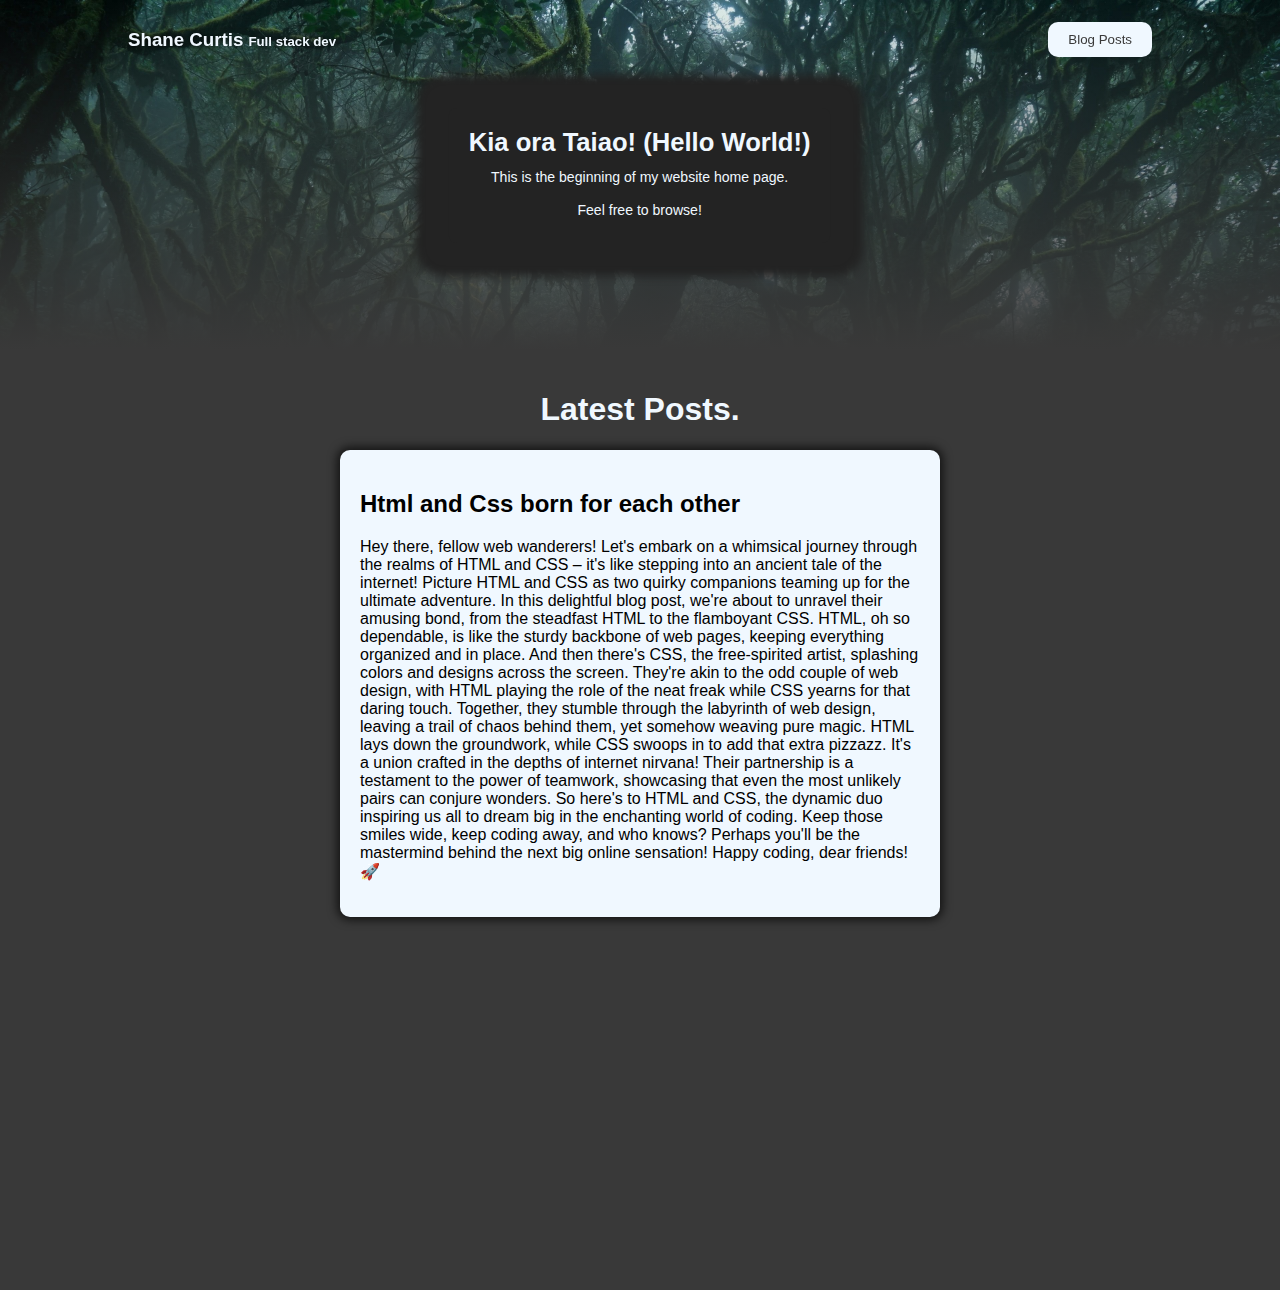
==== index.html @ 5c9a075c "Fixed the style link in the index.html" ====
<!DOCTYPE html>
<html lang="en">
<head>
    <meta charset="UTF-8">
    <meta name="viewport" content="width=device-width, initial-scale=1.0">
    <link rel="stylesheet" href="/styles/main.css">
    <title>My Blog</title>
</head>
<body>
    <div class="nav-bar">
        <div class="left-nav">
            <h3>Shane Curtis</h3>
            <h5>Full stack dev</h5>
        </div>
        <div class="right-nav">
            <button>Blog Posts</button>
        </div>
    </div>
    <div class="header">
        <div class="header-container">
            <h1>Kia ora Taiao! (Hello World!)</h1> 
            <p> This is the beginning of my website home page.</p>
            <p> Feel free to browse! </p>
        </div>
    </div>
    <div class="content">
        <h1>Latest Posts.</h1>
        <div class="blog-post">
            <h2>Html and Css born for each other</h2>
            <p>Hey there, fellow web wanderers! Let's embark on a whimsical journey through the realms of HTML and CSS – it's like stepping into an ancient tale of the internet! Picture HTML and CSS as two quirky companions teaming up for the ultimate adventure. In this delightful blog post, we're about to unravel their amusing bond, from the steadfast HTML to the flamboyant CSS.
                HTML, oh so dependable, is like the sturdy backbone of web pages, keeping everything organized and in place. And then there's CSS, the free-spirited artist, splashing colors and designs across the screen. They're akin to the odd couple of web design, with HTML playing the role of the neat freak while CSS yearns for that daring touch.
                Together, they stumble through the labyrinth of web design, leaving a trail of chaos behind them, yet somehow weaving pure magic. HTML lays down the groundwork, while CSS swoops in to add that extra pizzazz. It's a union crafted in the depths of internet nirvana!
                Their partnership is a testament to the power of teamwork, showcasing that even the most unlikely pairs can conjure wonders. So here's to HTML and CSS, the dynamic duo inspiring us all to dream big in the enchanting world of coding. Keep those smiles wide, keep coding away, and who knows? Perhaps you'll be the mastermind behind the next big online sensation! Happy coding, dear friends! 🚀</p>
        </div>
    </div>
    <script>
        window.addEventListener('scroll', function() {
            const navBar = document.querySelector('.nav-bar');
            if (window.pageYOffset > 20) {
                navBar.classList.add('scrolled');
            } else {
                navBar.classList.remove('scrolled');
            }
        });
    </script>
</body>
</html>
---- styles/main.css ----
body {
    background-color: #393939;
    color: aliceblue;
    font-family: Arial, sans-serif;
    margin: 0;
    padding: 0;
}

/* Home page css */

.header {
    display: flex;
    flex-direction: column;
    align-items: center;
    justify-content: center;
    background: linear-gradient(to top, #393939, rgba(0, 0, 0, 0)), url("/images/header-background.jpg");
    background-size: cover;
    transition: all 200ms ease-in-out;
    width: auto;
    height: 350px;
}

.header h1 {
    font-size: 2em;
    margin: 5px;
    padding: 0;
}

.header p {
    font-size: 1.1em;
    margin-block: 10px;
    padding: 0;
}

.header-container {
    display: flex;
    flex-direction: column;
    align-items: center;
    justify-content: center;
    background-color: rgb(35, 35, 35);
    padding: 20px;
    border-radius: 10px;
    box-shadow: 0 0 10px 40px rgb(35, 35, 35);
    transform: scale(0.8);
}

.content {
    display: flex;
    flex-direction: column;
    align-items: center;
    justify-content: start;
    padding: 20px;
    max-width: 600px;
    height: 100%;
    min-height: 100vh;
    margin: auto;
}

.blog-post {
    background-color: aliceblue;
    color: black;
    padding: 20px;
    border-radius: 10px;
    box-shadow: 0 0 10px 3px rgba(0, 0, 0, 0.664);
}

.nav-bar {
    display: flex;
    flex-direction: row;
    align-items: center;
    justify-content: space-between;
    position: fixed;
    border-radius: 10px;
    width: 80vw;
    left: 50%;
    top: 10px;
    transform: translate(-50%);
    z-index: 1000;
    padding-inline: 20px;
    transition: all 200ms ease-in-out;
}

.nav-bar h3, .nav-bar h5 {
    text-shadow: 0 0 5px rgb(0, 0, 0);
}

.nav-bar.scrolled {
    background-color: aliceblue;
    color: #393939;
    box-shadow: 0 0 10px rgba(0, 0, 0, 0.738);
}

.nav-bar.scrolled button {
    background-color: #393939;
    color: aliceblue;
}

.nav-bar.scrolled h3, .nav-bar.scrolled h5 {
    text-shadow: none;
}

.right-nav button {
    border-style: none;
    background-color: aliceblue;
    color: #393939;
    padding-block: 10px;
    padding-inline: 20px;
    border-radius: 10px;
    transition: all 200ms ease-in-out;
}

.right-nav button:hover {
    background-color: #393939;
    color: aliceblue;
    cursor: pointer;
}

.left-nav {
    display: flex;
    align-items: center;
    justify-content: center;
}

.left-nav h3 {
    margin-right: 5px;
}

.left-nav h5 {
    position: relative;
    top: 1.5px;
}
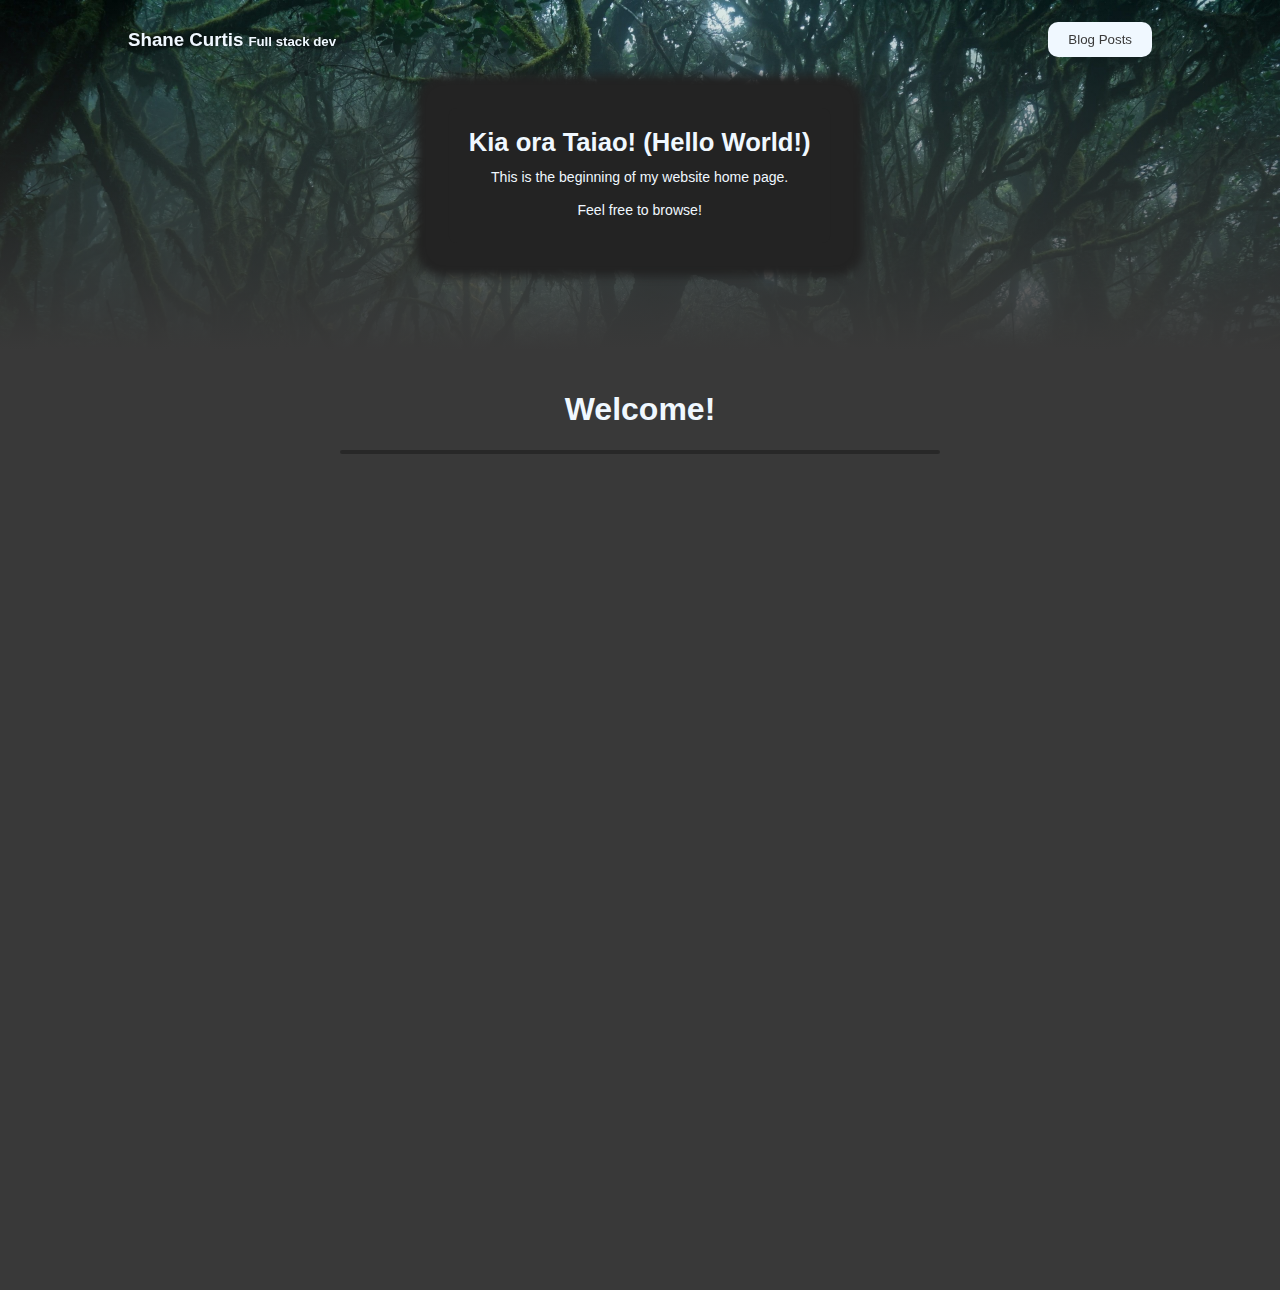
==== commit 3672c167: "Added Blog section" ====
--- a/index.html
+++ b/index.html
@@ -24,14 +24,8 @@
         </div>
     </div>
     <div class="content">
-        <h1>Latest Posts.</h1>
-        <div class="blog-post">
-            <h2>Html and Css born for each other</h2>
-            <p>Hey there, fellow web wanderers! Let's embark on a whimsical journey through the realms of HTML and CSS – it's like stepping into an ancient tale of the internet! Picture HTML and CSS as two quirky companions teaming up for the ultimate adventure. In this delightful blog post, we're about to unravel their amusing bond, from the steadfast HTML to the flamboyant CSS.
-                HTML, oh so dependable, is like the sturdy backbone of web pages, keeping everything organized and in place. And then there's CSS, the free-spirited artist, splashing colors and designs across the screen. They're akin to the odd couple of web design, with HTML playing the role of the neat freak while CSS yearns for that daring touch.
-                Together, they stumble through the labyrinth of web design, leaving a trail of chaos behind them, yet somehow weaving pure magic. HTML lays down the groundwork, while CSS swoops in to add that extra pizzazz. It's a union crafted in the depths of internet nirvana!
-                Their partnership is a testament to the power of teamwork, showcasing that even the most unlikely pairs can conjure wonders. So here's to HTML and CSS, the dynamic duo inspiring us all to dream big in the enchanting world of coding. Keep those smiles wide, keep coding away, and who knows? Perhaps you'll be the mastermind behind the next big online sensation! Happy coding, dear friends! 🚀</p>
-        </div>
+        <h1>Welcome!</h1>
+        <div class="divider" />
     </div>
     <script>
         window.addEventListener('scroll', function() {
--- a/styles/main.css
+++ b/styles/main.css
@@ -7,6 +7,13 @@
 }
 
 /* Home page css */
+
+.divider {
+    width: 100%;
+    height: 4px;
+    background-color: rgba(0, 0, 0, 0.29);
+    border-radius: 10px;
+}
 
 .header {
     display: flex;
@@ -56,14 +63,6 @@
     margin: auto;
 }
 
-.blog-post {
-    background-color: aliceblue;
-    color: black;
-    padding: 20px;
-    border-radius: 10px;
-    box-shadow: 0 0 10px 3px rgba(0, 0, 0, 0.664);
-}
-
 .nav-bar {
     display: flex;
     flex-direction: row;
@@ -93,6 +92,12 @@
 .nav-bar.scrolled button {
     background-color: #393939;
     color: aliceblue;
+}
+
+.nav-bar.scrolled button:hover {
+    background-color: aliceblue;
+    color: #393939;
+    box-shadow: 0 0 10px black;
 }
 
 .nav-bar.scrolled h3, .nav-bar.scrolled h5 {
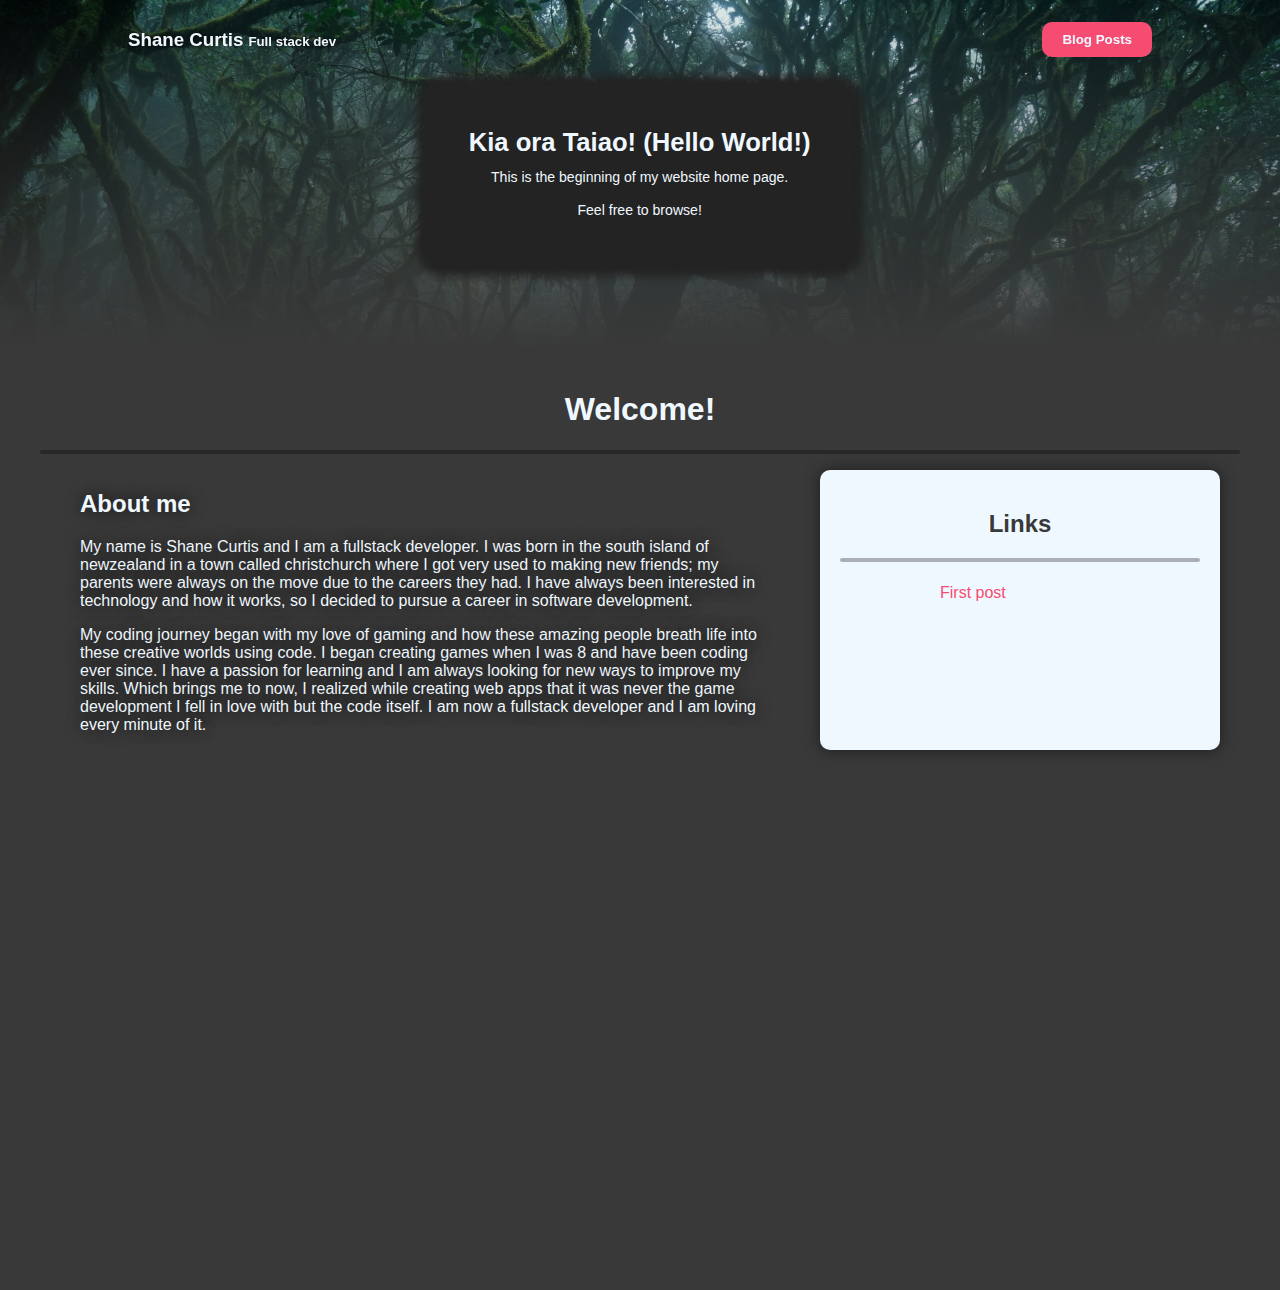
==== commit 8352e908: "Reworked the main page" ====
--- a/index.html
+++ b/index.html
@@ -26,6 +26,25 @@
     <div class="content">
         <h1>Welcome!</h1>
         <div class="divider" />
+        <div class="about-me">
+            <div class="text-section">
+                <h2>About me</h2>
+                <p>My name is Shane Curtis and I am a fullstack developer. I was born in the south island of newzealand in a town called christchurch where I got very used to making new friends; my parents were always on the move
+                    due to the careers they had. I have always been interested in technology and how it works, so I decided to pursue a career in software development.
+                </p>
+                <p>My coding journey began with my love of gaming and how these amazing people breath life into these creative worlds using code. 
+                    I began creating games when I was 8 and have been coding ever since. I have a passion for learning and I am always looking for new ways to improve my skills. Which brings me to now, I realized while creating web apps that
+                    it was never the game development I fell in love with but the code itself. I am now a fullstack developer and I am loving every minute of it.
+                </p>
+            </div>
+            <div class="links">
+                <h2>Links</h2>
+                <div class="divider">
+                <ul>
+                    <li><a href="/blog/te-houtaewa-template.html">First post</a>
+                </ul>
+            </div>
+        </div>
     </div>
     <script>
         window.addEventListener('scroll', function() {
--- a/styles/main.css
+++ b/styles/main.css
@@ -4,6 +4,10 @@
     font-family: Arial, sans-serif;
     margin: 0;
     padding: 0;
+}
+
+:root {
+    --main-color: #f64c72;
 }
 
 /* Home page css */
@@ -57,7 +61,7 @@
     align-items: center;
     justify-content: start;
     padding: 20px;
-    max-width: 600px;
+    max-width: 1200px;
     height: 100%;
     min-height: 100vh;
     margin: auto;
@@ -89,25 +93,15 @@
     box-shadow: 0 0 10px rgba(0, 0, 0, 0.738);
 }
 
-.nav-bar.scrolled button {
-    background-color: #393939;
-    color: aliceblue;
-}
-
-.nav-bar.scrolled button:hover {
-    background-color: aliceblue;
-    color: #393939;
-    box-shadow: 0 0 10px black;
-}
-
 .nav-bar.scrolled h3, .nav-bar.scrolled h5 {
     text-shadow: none;
 }
 
 .right-nav button {
     border-style: none;
-    background-color: aliceblue;
-    color: #393939;
+    background-color: var(--main-color);
+    color: aliceblue;
+    font-weight: 600;
     padding-block: 10px;
     padding-inline: 20px;
     border-radius: 10px;
@@ -118,6 +112,7 @@
     background-color: #393939;
     color: aliceblue;
     cursor: pointer;
+    transform: scale(1.1);
 }
 
 .left-nav {
@@ -133,4 +128,47 @@
 .left-nav h5 {
     position: relative;
     top: 1.5px;
+}
+
+.text-section {
+    text-shadow: 0 0 15px rgba(0, 0, 0, 0.687);
+}
+
+.about-me {
+    display: flex;
+    flex-direction: row;
+    margin-top: 20px;
+}
+
+.about-me * {
+    margin-inline: 20px;
+}
+
+.links {
+    display: flex;
+    flex-direction: column;
+    align-items: center;
+    justify-content: start;
+    min-width: 30%;
+    padding: 20px;
+    background-color: aliceblue;
+    color: #393939;
+    border-radius: 10px;
+    box-shadow: 0 0 15px rgba(0, 0, 0, 0.512);
+}
+
+.links ul {
+    list-style-type: none;
+    display: flex;
+    flex-direction: row;
+    align-items: center;
+    justify-content: start;
+}
+
+.links ul li {
+    margin-block: 10px;
+}
+.links ul li a {
+    text-decoration: none;
+    color: var(--main-color);
 }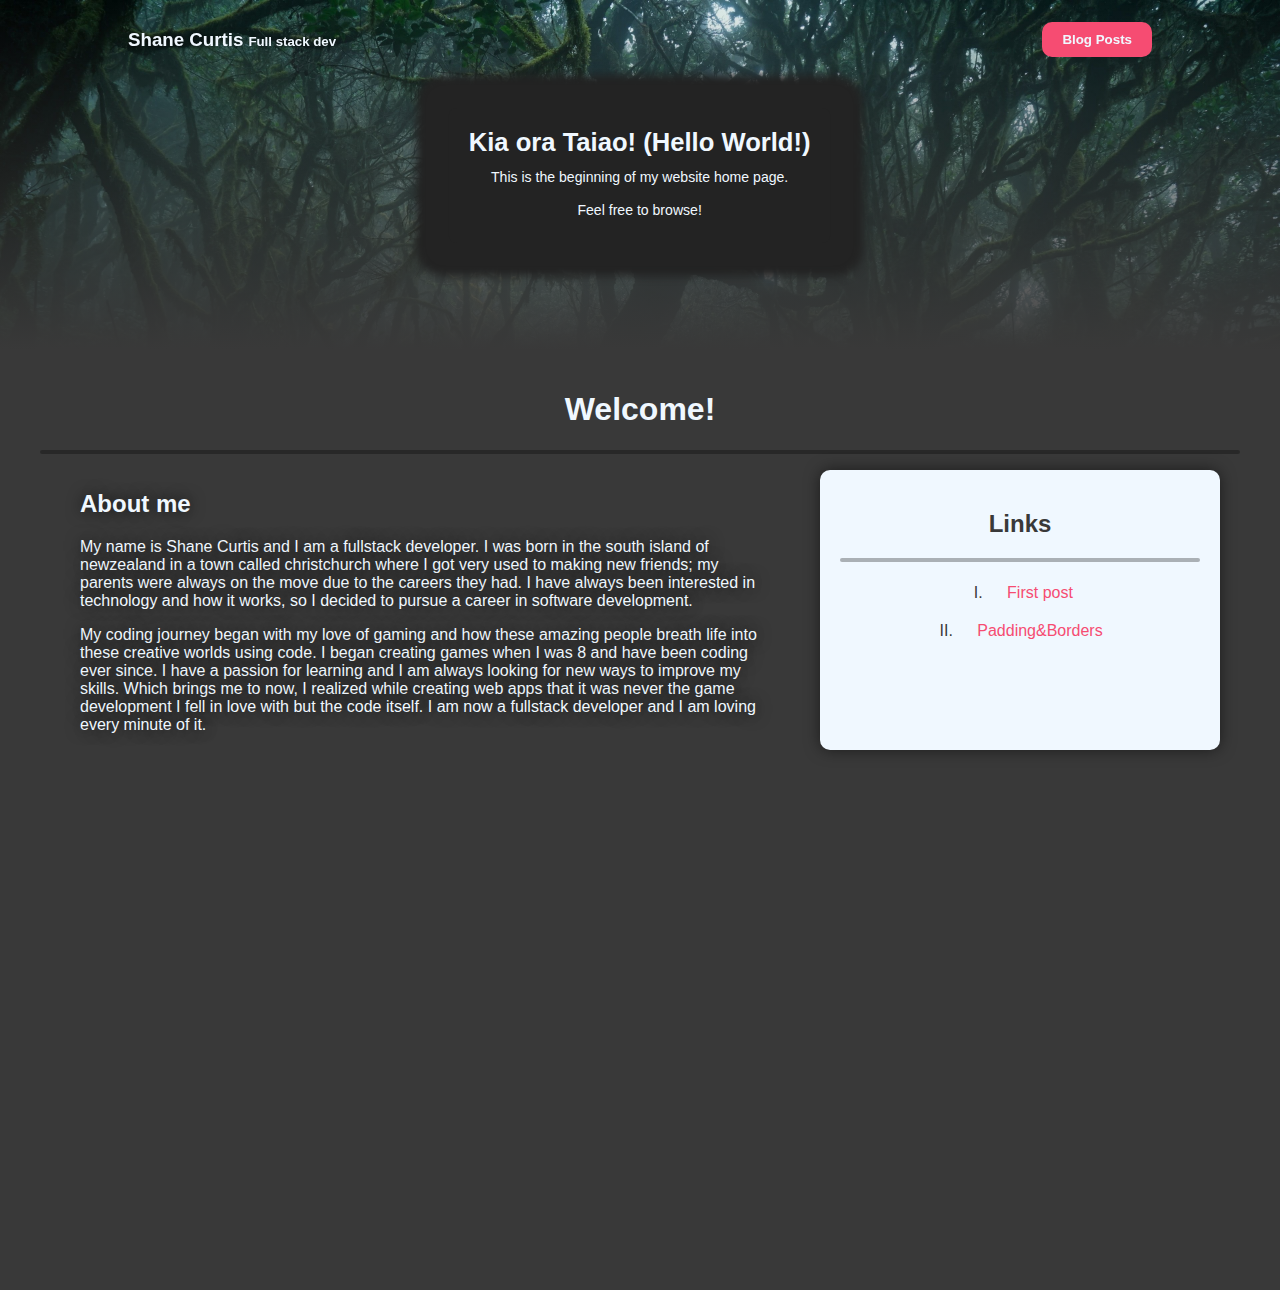
==== commit d7d917c5: "Added article on css box system" ====
--- a/index.html
+++ b/index.html
@@ -41,7 +41,8 @@
                 <h2>Links</h2>
                 <div class="divider">
                 <ul>
-                    <li><a href="/blog/te-houtaewa-template.html">First post</a>
+                    <li><a href="/blog/te-houtaewa-template.html">First post</a></li>
+                    <li><a href="/blog/padding-vs-margins.html">Padding&Borders</a></li>
                 </ul>
             </div>
         </div>
--- a/styles/main.css
+++ b/styles/main.css
@@ -158,9 +158,9 @@
 }
 
 .links ul {
-    list-style-type: none;
+    list-style-type: upper-roman;
     display: flex;
-    flex-direction: row;
+    flex-direction: column;
     align-items: center;
     justify-content: start;
 }
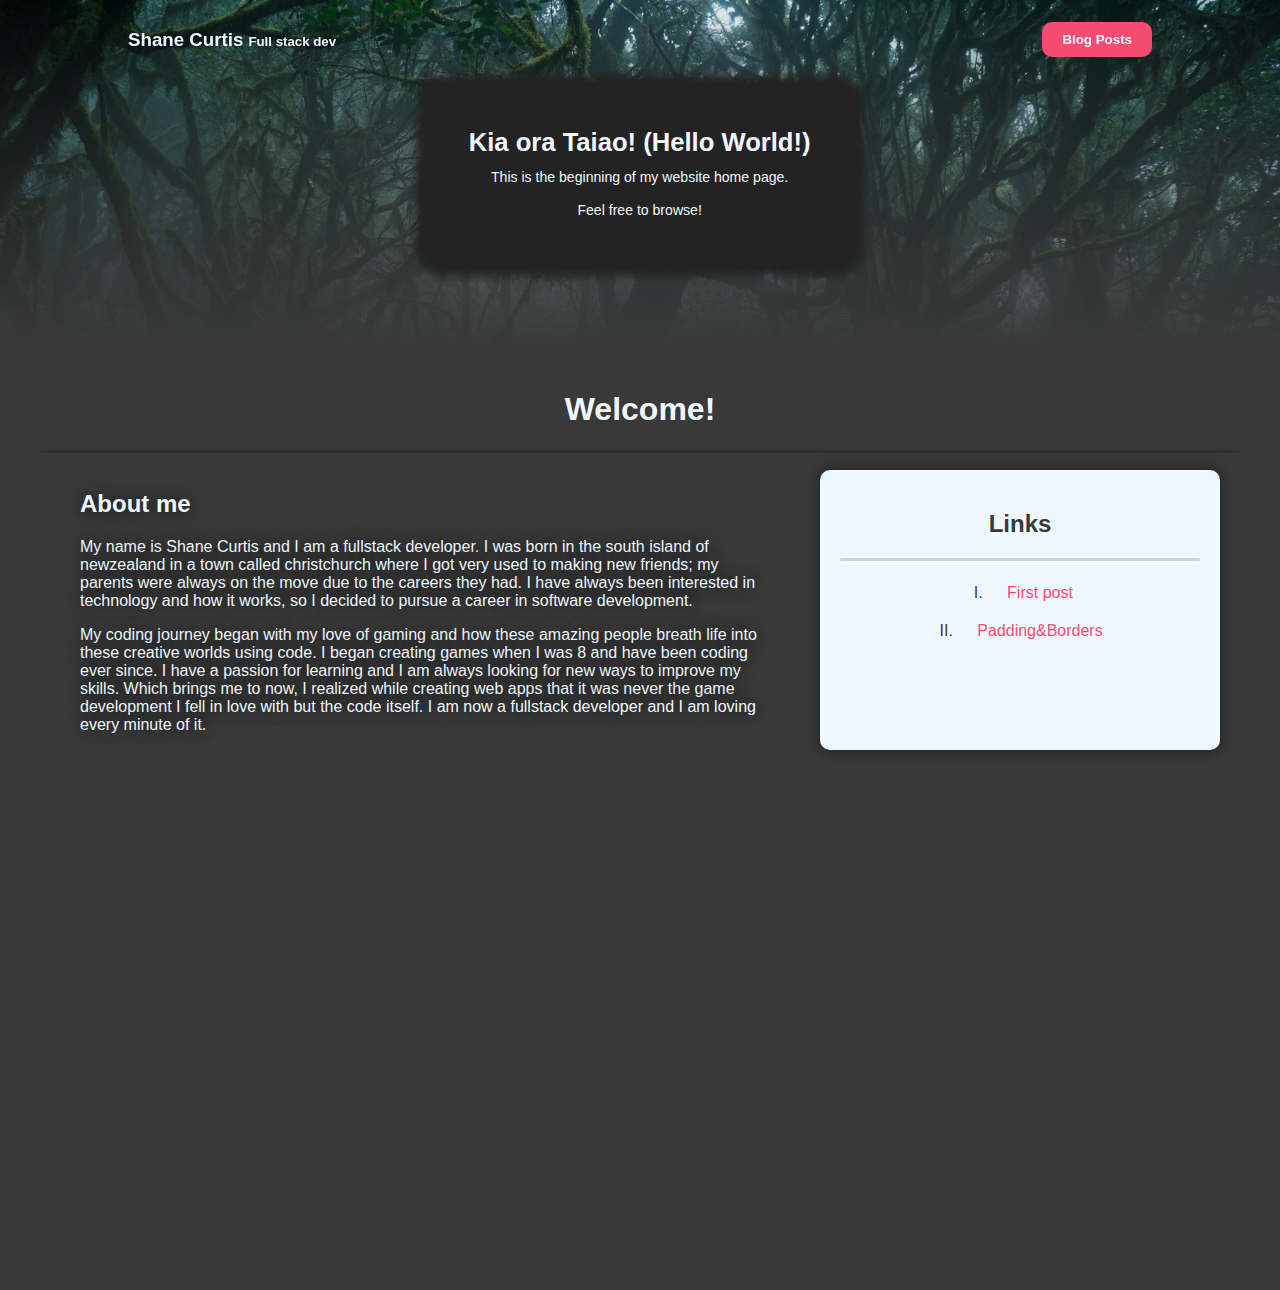
==== commit 57bb952d: "Made the design more uniform" ====
--- a/index.html
+++ b/index.html
@@ -13,7 +13,7 @@
             <h5>Full stack dev</h5>
         </div>
         <div class="right-nav">
-            <button>Blog Posts</button>
+            <a href="/index.html"><button>Blog Posts</button></a>
         </div>
     </div>
     <div class="header">
--- a/styles/main.css
+++ b/styles/main.css
@@ -14,8 +14,8 @@
 
 .divider {
     width: 100%;
-    height: 4px;
-    background-color: rgba(0, 0, 0, 0.29);
+    height: 3px;
+    background-color: rgba(0, 0, 0, 0.145);
     border-radius: 10px;
 }
 
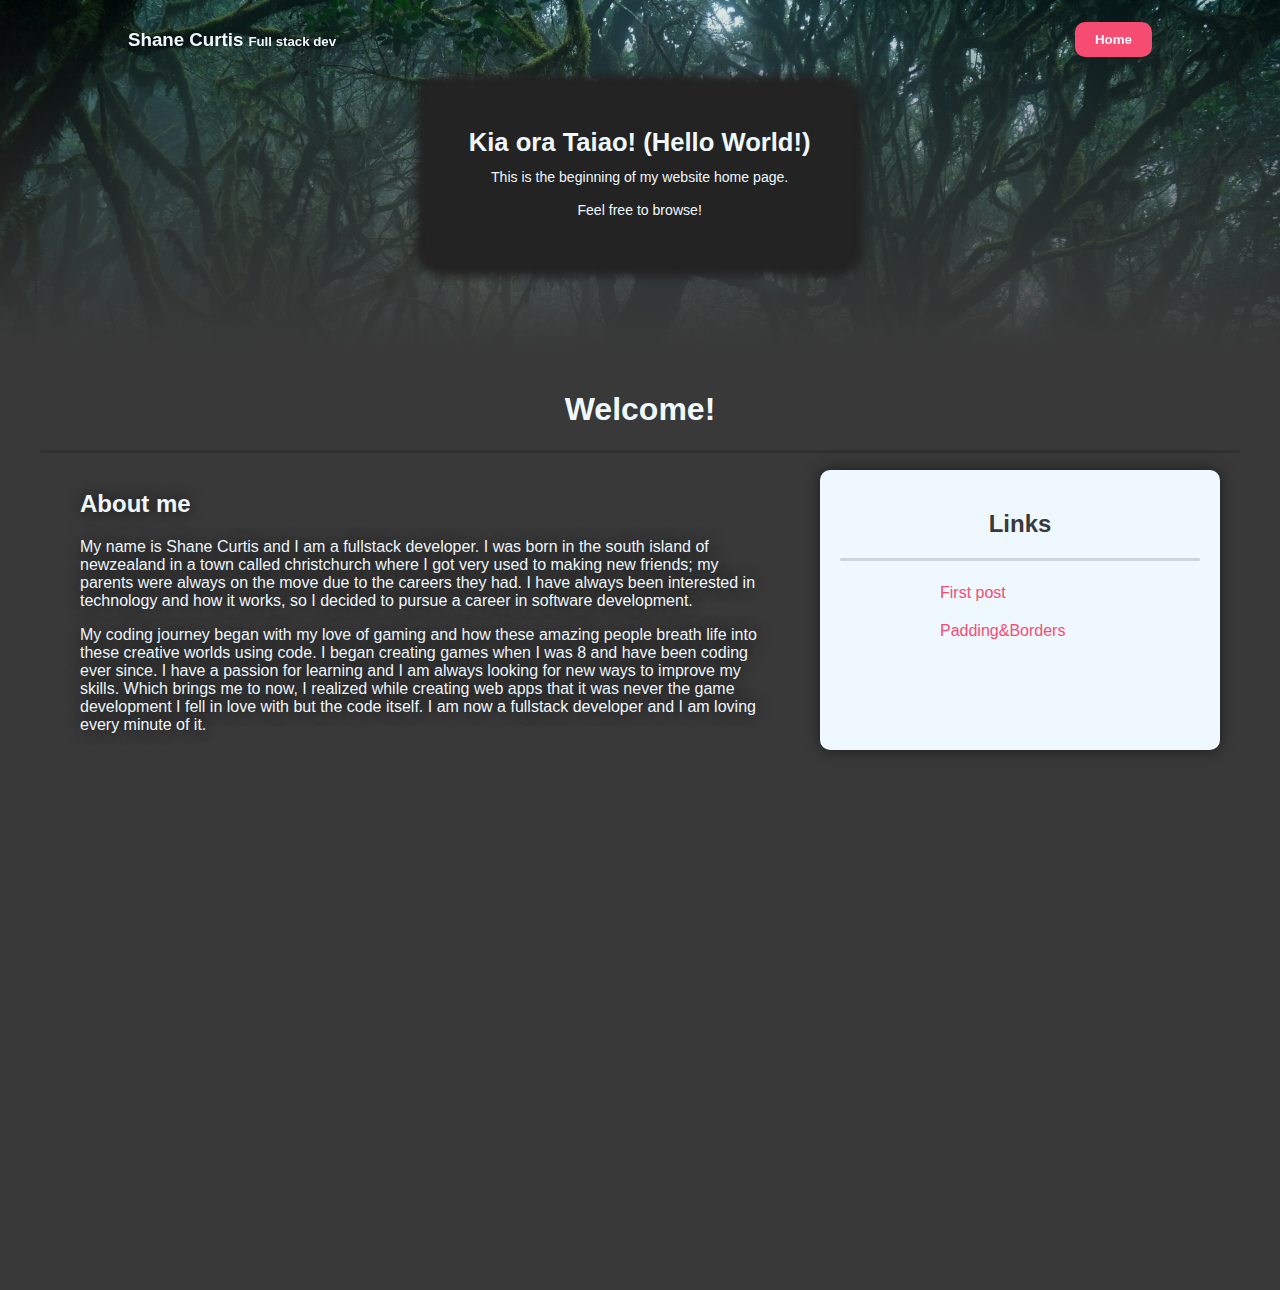
==== commit ddbbeff7: "Created my learning plan page" ====
--- a/index.html
+++ b/index.html
@@ -13,7 +13,7 @@
             <h5>Full stack dev</h5>
         </div>
         <div class="right-nav">
-            <a href="/index.html"><button>Blog Posts</button></a>
+            <a href="/index.html"><button>Home</button></a>
         </div>
     </div>
     <div class="header">
--- a/styles/main.css
+++ b/styles/main.css
@@ -48,9 +48,9 @@
     flex-direction: column;
     align-items: center;
     justify-content: center;
-    background-color: rgb(35, 35, 35);
     padding: 20px;
     border-radius: 10px;
+    background-color: rgb(35, 35, 35);
     box-shadow: 0 0 10px 40px rgb(35, 35, 35);
     transform: scale(0.8);
 }
@@ -158,10 +158,10 @@
 }
 
 .links ul {
-    list-style-type: upper-roman;
+    list-style-type: none;
     display: flex;
     flex-direction: column;
-    align-items: center;
+    align-items: start;
     justify-content: start;
 }
 
@@ -171,4 +171,8 @@
 .links ul li a {
     text-decoration: none;
     color: var(--main-color);
+}
+
+.links ul li a:hover {
+    text-decoration: underline;
 }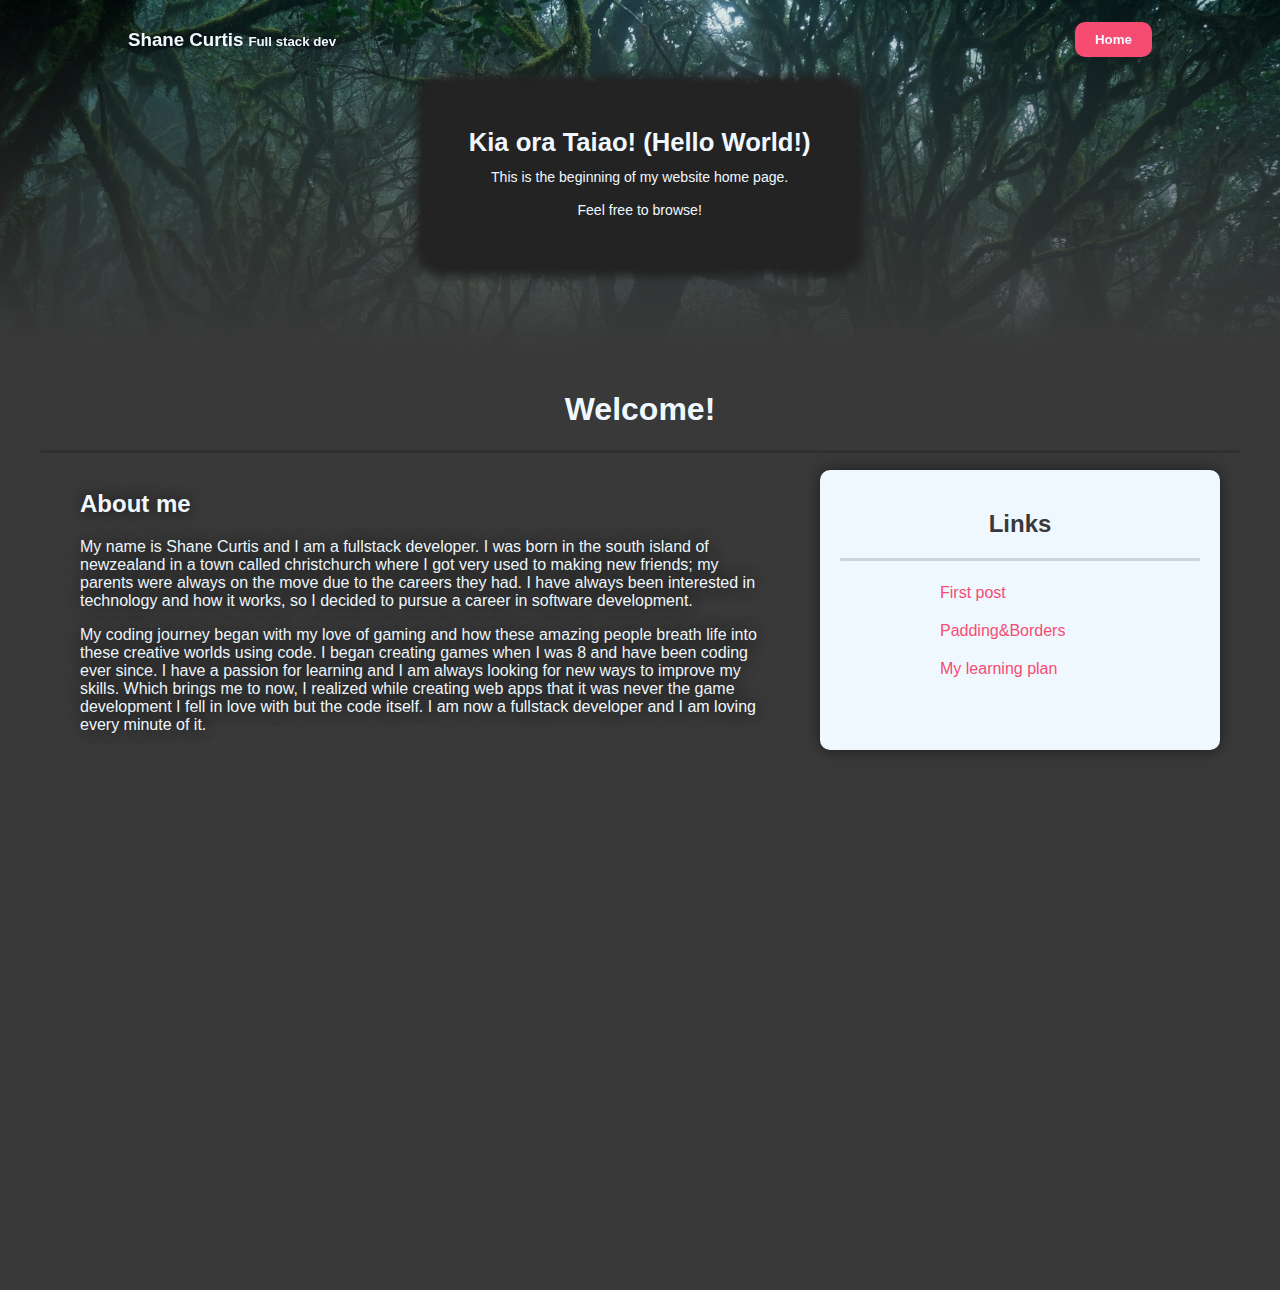
==== commit 6423d31e: "Added my learning plan to the blog list on the main page" ====
--- a/index.html
+++ b/index.html
@@ -43,6 +43,7 @@
                 <ul>
                     <li><a href="/blog/te-houtaewa-template.html">First post</a></li>
                     <li><a href="/blog/padding-vs-margins.html">Padding&Borders</a></li>
+                    <li><a href="/blog/my-learning-plan.html">My learning plan</a></li>
                 </ul>
             </div>
         </div>
